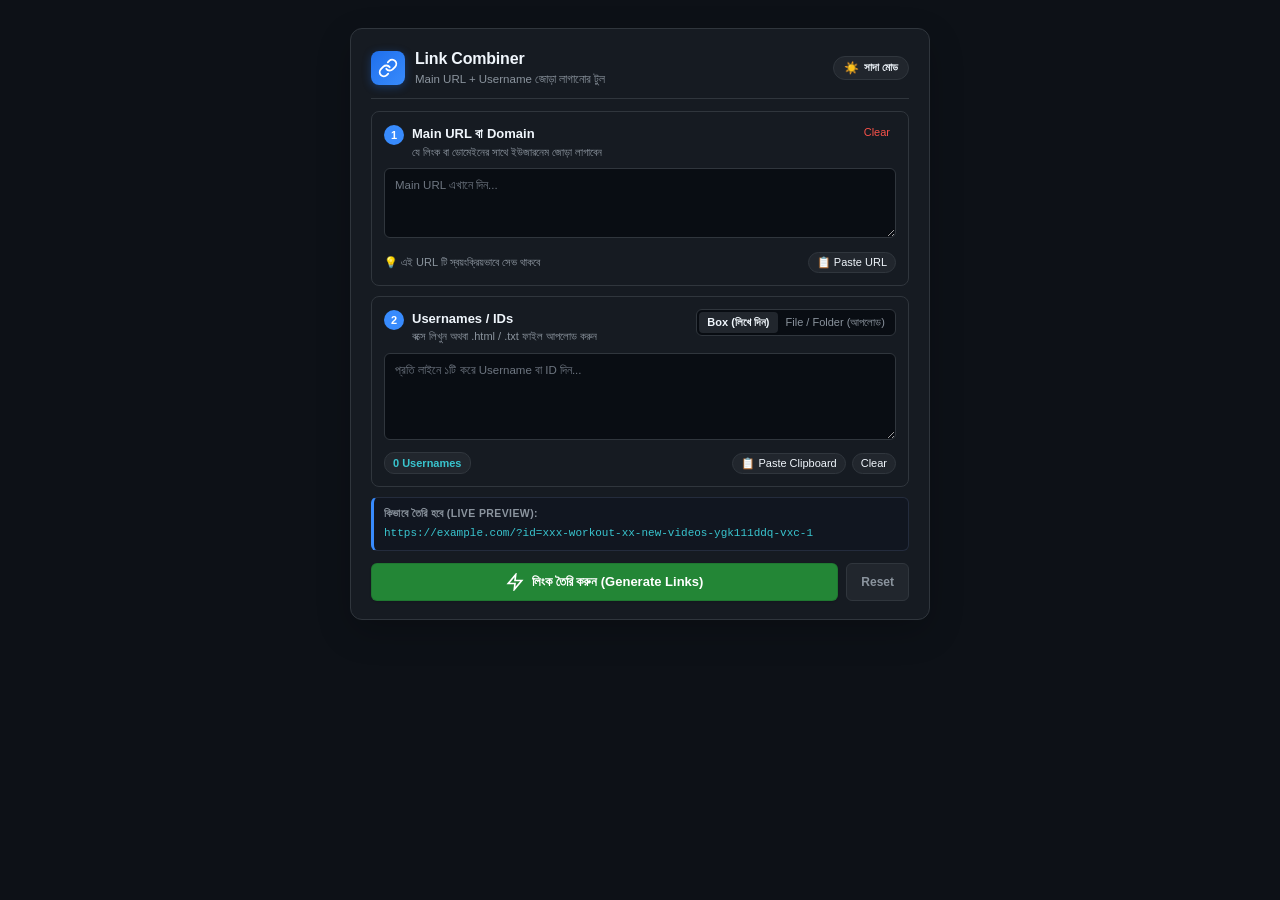
==== index.html @ b70d4f29 "Add files via upload" ====
<!DOCTYPE html>
<html lang="en" data-theme="dark">
<head>
  <meta charset="UTF-8">
  <meta name="viewport" content="width=device-width, initial-scale=1.0">
  <title>Link Combiner Pro</title>
  <link rel="stylesheet" href="popup.css">
</head>
<body>
  <div class="app-container">
    <!-- Header -->
    <header class="app-header">
      <div class="header-left">
        <div class="app-icon">
          <svg viewBox="0 0 24 24" width="20" height="20" fill="none" stroke="currentColor" stroke-width="2.2" stroke-linecap="round" stroke-linejoin="round">
            <path d="M10 13a5 5 0 0 0 7.54.54l3-3a5 5 0 0 0-7.07-7.07l-1.72 1.71"></path>
            <path d="M14 11a5 5 0 0 0-7.54-.54l-3 3a5 5 0 0 0 7.07 7.07l1.71-1.71"></path>
          </svg>
        </div>
        <div>
          <h1 class="app-title">Link Combiner</h1>
          <p class="app-subtitle">Main URL + Username জোড়া লাগানোর টুল</p>
        </div>
      </div>
      
      <!-- Header Actions: Theme Toggle & Full Screen Tab -->
      <div class="header-right">
        <!-- Theme Toggle (Dark / Light Mode) -->
        <button id="themeToggleBtn" class="theme-toggle-btn" title="ডার্ক / সাদা মোড পরিবর্তন করুন" aria-label="Toggle Theme">
          <span class="theme-icon">☀️</span>
          <span class="theme-label" id="themeLabel">সাদা মোড</span>
        </button>

        <!-- Open in Full Browser Tab -->
        <button id="openTabBtn" class="btn-icon" title="বড় স্ক্রিনে খুলুন (Full Tab)" aria-label="Open in full tab">
          <svg viewBox="0 0 24 24" width="16" height="16" fill="none" stroke="currentColor" stroke-width="2">
            <path d="M18 13v6a2 2 0 0 1-2 2H5a2 2 0 0 1-2-2V8a2 2 0 0 1 2-2h6"></path>
            <polyline points="15 3 21 3 21 9"></polyline>
            <line x1="10" y1="14" x2="21" y2="3"></line>
          </svg>
        </button>
      </div>
    </header>

    <!-- Main Content -->
    <main class="app-content">

      <!-- STEP 1: Main URL / Domain -->
      <section class="step-card">
        <div class="step-header">
          <div class="step-title-group">
            <span class="step-number">1</span>
            <div>
              <h2 class="step-title">Main URL বা Domain</h2>
              <p class="step-desc">যে লিংক বা ডোমেইনের সাথে ইউজারনেম জোড়া লাগাবেন</p>
            </div>
          </div>
          <button id="clearBaseBtn" class="btn-text-danger" title="মুছে ফেলুন">Clear</button>
        </div>

        <div class="field-container">
          <textarea 
            id="baseUrlInput" 
            class="text-field code-font" 
            rows="3" 
            placeholder="Main URL এখানে দিন..."
            spellcheck="false"
          ></textarea>
        </div>
        <div class="quick-preset-row">
          <span class="helper-text">💡 এই URL টি স্বয়ংক্রিয়ভাবে সেভ থাকবে</span>
          <button id="pasteBaseBtn" class="btn-chip">📋 Paste URL</button>
        </div>
      </section>

      <!-- STEP 2: Usernames / IDs (Box OR HTML / TXT Upload) -->
      <section class="step-card">
        <div class="step-header">
          <div class="step-title-group">
            <span class="step-number">2</span>
            <div>
              <h2 class="step-title">Usernames / IDs</h2>
              <p class="step-desc">বক্সে লিখুন অথবা .html / .txt ফাইল আপলোড করুন</p>
            </div>
          </div>
          <!-- Toggle: Box vs Upload -->
          <div class="input-toggle">
            <button id="tabTextBtn" class="toggle-btn active" type="button">Box (লিখে দিন)</button>
            <button id="tabFileBtn" class="toggle-btn" type="button">File / Folder (আপলোড)</button>
          </div>
        </div>

        <!-- Mode A: Text Box -->
        <div id="textModeContainer" class="mode-view active">
          <div class="field-container">
            <textarea 
              id="usernamesInput" 
              class="text-field code-font" 
              rows="4" 
              placeholder="প্রতি লাইনে ১টি করে Username বা ID দিন..."
              spellcheck="false"
            ></textarea>
          </div>
          <div class="step-footer-row">
            <span id="inputCountBadge" class="count-tag">0 Usernames</span>
            <div class="footer-actions">
              <button id="pasteUsernamesBtn" class="btn-chip">📋 Paste Clipboard</button>
              <button id="clearUsernamesBtn" class="btn-chip">Clear</button>
            </div>
          </div>
        </div>

        <!-- Mode B: File Upload (Supports .html, .txt, folder) -->
        <div id="fileModeContainer" class="mode-view">
          <div id="dropZone" class="upload-dropzone">
            <!-- Hidden Multi-file input -->
            <input type="file" id="fileInput" accept=".html,.htm,.txt,.csv,.log,.pdf" multiple class="hidden-file-input">
            <!-- Hidden Folder input -->
            <input type="file" id="folderInput" webkitdirectory directory class="hidden-file-input">

            <div class="dropzone-content">
              <div class="upload-icon">
                <svg viewBox="0 0 24 24" width="28" height="28" fill="none" stroke="currentColor" stroke-width="2">
                  <path d="M21 15v4a2 2 0 0 1-2 2H5a2 2 0 0 1-2-2v-4"></path>
                  <polyline points="17 8 12 3 7 8"></polyline>
                  <line x1="12" y1="3" x2="12" y2="15"></line>
                </svg>
              </div>
              <p class="upload-title">ফাইল নির্বাচন করতে ক্লিক করুন বা টেনে আনুন</p>
              <span class="upload-subtitle">সমর্থিত: <b>.html</b>, <b>.pdf</b> (ফাইলের নাম থেকে ইউজারনেম নিবে) এবং <b>.txt</b> ফাইল</span>
              
              <!-- Quick upload buttons -->
              <div class="dropzone-buttons" onclick="event.stopPropagation();">
                <button type="button" id="selectFilesBtn" class="btn-chip primary">📄 এক বা একাধিক .html / .pdf ফাইল নির্বাচন</button>
                <button type="button" id="selectFolderBtn" class="btn-chip">📁 সম্পূর্ণ ফোল্ডার নির্বাচন</button>
              </div>
            </div>
          </div>

          <!-- File Loaded Info Card -->
          <div id="fileLoadedCard" class="file-success-card" style="display: none;">
            <div class="file-meta">
              <div class="file-icon-box">📂</div>
              <div>
                <p id="loadedFileName" class="file-name-text">ফাইল আপলোড হয়েছে</p>
                <p id="loadedFileDetails" class="file-sub-text">0 items found</p>
              </div>
            </div>
            <button id="removeFileBtn" class="btn-text-danger">বাতিল করুন</button>
          </div>
        </div>
      </section>

      <!-- Preview Example Box -->
      <div class="example-preview-box">
        <span class="preview-badge">কিভাবে তৈরি হবে (Live Preview):</span>
        <code class="preview-code" id="livePreviewText">Main URL + Username = আপনার ফাইনাল লিংক</code>
      </div>

      <!-- Action Buttons -->
      <div class="main-actions-group">
        <button id="generateBtn" class="btn-primary">
          <svg viewBox="0 0 24 24" width="18" height="18" fill="none" stroke="currentColor" stroke-width="2.2">
            <polygon points="13 2 3 14 12 14 11 22 21 10 12 10 13 2"></polygon>
          </svg>
          লিংক তৈরি করুন (Generate Links)
        </button>
        <button id="resetAllBtn" class="btn-secondary" title="সব খালি করুন">Reset</button>
      </div>

      <!-- STEP 3: Results -->
      <section id="resultsSection" class="results-card" style="display: none;">
        <div class="results-header">
          <div class="results-heading">
            <h3 class="results-title">তৈরি হওয়া লিংকসমূহ</h3>
            <span id="resultsCountBadge" class="results-counter">0 Links</span>
          </div>
          <div class="view-switch">
            <button id="viewListBtn" class="view-btn active">List View</button>
            <button id="viewTextBtn" class="view-btn">Text View</button>
          </div>
        </div>

        <!-- Action Toolbar -->
        <div class="results-toolbar">
          <button id="copyAllBtn" class="action-btn copy-btn">
            <svg viewBox="0 0 24 24" width="15" height="15" fill="none" stroke="currentColor" stroke-width="2">
              <rect x="9" y="9" width="13" height="13" rx="2" ry="2"></rect>
              <path d="M5 15H4a2 2 0 0 1-2-2V4a2 2 0 0 1 2-2h9a2 2 0 0 1 2 2v1"></path>
            </svg>
            Copy All (সব কপি করুন)
          </button>
          <button id="downloadTxtBtn" class="action-btn">
            <svg viewBox="0 0 24 24" width="15" height="15" fill="none" stroke="currentColor" stroke-width="2">
              <path d="M21 15v4a2 2 0 0 1-2 2H5a2 2 0 0 1-2-2v-4"></path>
              <polyline points="7 10 12 15 17 10"></polyline>
              <line x1="12" y1="15" x2="12" y2="3"></line>
            </svg>
            Save File (.txt ফাইল সেভ)
          </button>
          <button id="openTabsBtn" class="action-btn">
            <svg viewBox="0 0 24 24" width="15" height="15" fill="none" stroke="currentColor" stroke-width="2">
              <path d="M18 13v6a2 2 0 0 1-2 2H5a2 2 0 0 1-2-2V8a2 2 0 0 1 2-2h6"></path>
              <polyline points="15 3 21 3 21 9"></polyline>
              <line x1="10" y1="14" x2="21" y2="3"></line>
            </svg>
            Open in Browser
          </button>
        </div>

        <!-- List View -->
        <div id="resultListView" class="links-list-container">
          <!-- Populated by JS -->
        </div>

        <!-- Raw Text View -->
        <div id="resultTextView" class="links-text-container" style="display: none;">
          <textarea id="resultRawText" class="text-field code-font results-box" rows="7" readonly></textarea>
        </div>
      </section>

    </main>

    <!-- Toast Notification Message -->
    <div id="toast" class="toast"></div>
  </div>

  <script src="popup.js"></script>
</body>
</html>
---- popup.css ----
/* ==========================================================================
   Link Combiner - Professional Theme System (Dark & Light Mode)
   High Contrast, Intuitive & Modern UI
   ========================================================================== */

/* DARK THEME (Default) */
html[data-theme="dark"] {
  --bg-app: #0d1117;
  --bg-card: #161b22;
  --bg-card-hover: #1c2128;
  --bg-input: #090d13;
  --bg-input-focus: #0d1117;
  --border-default: #30363d;
  --border-focus: #58a6ff;
  
  --text-primary: #f0f6fc;
  --text-secondary: #8b949e;
  --text-muted: #6e7681;
  
  --primary-btn: #238636;
  --primary-btn-hover: #2ea043;
  --accent-blue: #388bfd;
  --accent-cyan: #39c5cf;
  --danger-color: #f85149;
  
  --chip-bg: #21262d;
  --chip-hover: #30363d;
  --toggle-active: #21262d;
  
  --preview-bg: #111620;
  --preview-border: #242c3d;
  --success-bg: #0d1e17;
  --success-border: #238636;
  --toast-bg: #21262d;
  --toast-border: #484f58;
}

/* LIGHT THEME (সাদা মোড) */
html[data-theme="light"] {
  --bg-app: #f6f8fa;
  --bg-card: #ffffff;
  --bg-card-hover: #f3f4f6;
  --bg-input: #ffffff;
  --bg-input-focus: #ffffff;
  --border-default: #d0d7de;
  --border-focus: #0969da;
  
  --text-primary: #1f2328;
  --text-secondary: #57606a;
  --text-muted: #656d76;
  
  --primary-btn: #1f883d;
  --primary-btn-hover: #1a7f37;
  --accent-blue: #0969da;
  --accent-cyan: #0550ae;
  --danger-color: #cf222e;
  
  --chip-bg: #f3f4f6;
  --chip-hover: #e5e7eb;
  --toggle-active: #ffffff;
  
  --preview-bg: #f0f6fc;
  --preview-border: #d0d7de;
  --success-bg: #dafbe1;
  --success-border: #4ac26b;
  --toast-bg: #24292f;
  --toast-border: #57606a;
}

:root {
  --radius-sm: 6px;
  --radius-md: 8px;
  --radius-lg: 12px;
  --font-sans: -apple-system, BlinkMacSystemFont, "Segoe UI", Helvetica, Arial, sans-serif;
  --font-mono: ui-monospace, SFMono-Regular, "SF Mono", Menlo, Consolas, "Liberation Mono", monospace;
}

* {
  box-sizing: border-box;
  margin: 0;
  padding: 0;
  transition: background-color 0.2s ease, border-color 0.2s ease, color 0.2s ease;
}

html {
  min-height: 100%;
  background-color: var(--bg-app);
}

body {
  font-family: var(--font-sans);
  background-color: var(--bg-app);
  color: var(--text-primary);
  font-size: 13px;
  line-height: 1.5;
  margin: 0;
  padding: 0;
  width: 100%;
  min-height: 100vh;
  display: flex;
  justify-content: center;
  align-items: flex-start;
  user-select: none;
  overflow-y: auto;
  overflow-x: hidden;
}

/* Centered App Container in Browser View */
.app-container {
  width: 100%;
  max-width: 580px;
  margin: 28px auto;
  padding: 18px 20px;
  background-color: var(--bg-card);
  border: 1px solid var(--border-default);
  border-radius: var(--radius-lg);
  box-shadow: 0 12px 35px rgba(0, 0, 0, 0.2);
  display: flex;
  flex-direction: column;
  gap: 12px;
}

/* Extension Popup View (when opened from extension icon) */
@media (max-width: 540px) {
  body {
    min-height: 520px;
    max-height: 600px;
    width: 480px;
    padding: 0;
  }
  .app-container {
    width: 480px;
    margin: 0;
    border: none;
    border-radius: 0;
    box-shadow: none;
    padding: 14px 16px;
  }
}

/* Scrollbar */
::-webkit-scrollbar {
  width: 6px;
  height: 6px;
}
::-webkit-scrollbar-track {
  background: transparent;
}
::-webkit-scrollbar-thumb {
  background: var(--border-default);
  border-radius: 4px;
}
::-webkit-scrollbar-thumb:hover {
  background: var(--text-muted);
}

/* Header */
.app-header {
  display: flex;
  align-items: center;
  justify-content: space-between;
  padding-bottom: 10px;
  border-bottom: 1px solid var(--border-default);
}

.header-left {
  display: flex;
  align-items: center;
  gap: 10px;
}

.header-right {
  display: flex;
  align-items: center;
  gap: 6px;
}

.app-icon {
  width: 34px;
  height: 34px;
  border-radius: var(--radius-md);
  background: linear-gradient(135deg, #1f6feb 0%, #388bfd 100%);
  display: flex;
  align-items: center;
  justify-content: center;
  color: #fff;
  box-shadow: 0 2px 8px rgba(31, 111, 235, 0.35);
}

.app-title {
  font-size: 16px;
  font-weight: 700;
  color: var(--text-primary);
  letter-spacing: -0.2px;
}

.app-subtitle {
  font-size: 11.5px;
  color: var(--text-secondary);
}

/* Theme Toggle Button */
.theme-toggle-btn {
  background: var(--chip-bg);
  border: 1px solid var(--border-default);
  color: var(--text-primary);
  font-size: 11px;
  font-weight: 600;
  padding: 4px 10px;
  border-radius: 20px;
  display: flex;
  align-items: center;
  gap: 5px;
  cursor: pointer;
  transition: all 0.15s;
}

.theme-toggle-btn:hover {
  background: var(--chip-hover);
  border-color: var(--border-focus);
}

.theme-icon {
  font-size: 12px;
}

.btn-icon {
  background: var(--chip-bg);
  border: 1px solid var(--border-default);
  color: var(--text-secondary);
  width: 30px;
  height: 30px;
  border-radius: var(--radius-sm);
  display: flex;
  align-items: center;
  justify-content: center;
  cursor: pointer;
  transition: all 0.15s;
}

.btn-icon:hover {
  background: var(--chip-hover);
  color: var(--text-primary);
}

/* Content Container */
.app-content {
  display: flex;
  flex-direction: column;
  gap: 10px;
}

/* Step Cards */
.step-card {
  background: var(--bg-card);
  border: 1px solid var(--border-default);
  border-radius: var(--radius-md);
  padding: 12px;
  display: flex;
  flex-direction: column;
  gap: 8px;
}

.step-card:focus-within {
  border-color: var(--accent-blue);
}

.step-header {
  display: flex;
  align-items: flex-start;
  justify-content: space-between;
}

.step-title-group {
  display: flex;
  align-items: flex-start;
  gap: 8px;
}

.step-number {
  background: var(--accent-blue);
  color: #ffffff;
  font-size: 11px;
  font-weight: 700;
  width: 20px;
  height: 20px;
  border-radius: 50%;
  display: flex;
  align-items: center;
  justify-content: center;
  flex-shrink: 0;
  margin-top: 1px;
}

.step-title {
  font-size: 13px;
  font-weight: 600;
  color: var(--text-primary);
}

.step-desc {
  font-size: 11px;
  color: var(--text-secondary);
}

.btn-text-danger {
  background: none;
  border: none;
  color: var(--danger-color);
  font-size: 11px;
  font-weight: 500;
  cursor: pointer;
  padding: 2px 6px;
  border-radius: 4px;
}

.btn-text-danger:hover {
  background: rgba(207, 34, 46, 0.12);
}

/* Fields */
.field-container {
  position: relative;
  width: 100%;
}

.text-field {
  width: 100%;
  background: var(--bg-input);
  border: 1px solid var(--border-default);
  border-radius: var(--radius-sm);
  color: var(--text-primary);
  font-size: 12px;
  padding: 8px 10px;
  resize: vertical;
  outline: none;
  line-height: 1.45;
  user-select: text;
}

.text-field:focus {
  background: var(--bg-input-focus);
  border-color: var(--border-focus);
  box-shadow: 0 0 0 2px rgba(9, 105, 218, 0.2);
}

.text-field::placeholder {
  color: var(--text-muted);
  font-family: var(--font-sans);
  font-size: 11.5px;
}

.code-font {
  font-family: var(--font-mono);
}

/* Quick helpers under fields */
.quick-preset-row {
  display: flex;
  justify-content: space-between;
  align-items: center;
}

.helper-text {
  font-size: 11px;
  color: var(--text-secondary);
}

.btn-chip {
  background: var(--chip-bg);
  border: 1px solid var(--border-default);
  color: var(--text-primary);
  font-size: 11px;
  padding: 3px 8px;
  border-radius: 12px;
  cursor: pointer;
}

.btn-chip:hover {
  background: var(--chip-hover);
}

.btn-chip.primary {
  background: rgba(9, 105, 218, 0.12);
  border-color: var(--accent-blue);
  color: var(--accent-blue);
  font-weight: 600;
}

.btn-chip.primary:hover {
  background: rgba(9, 105, 218, 0.22);
}

/* Step 2 Toggle */
.input-toggle {
  display: flex;
  background: var(--bg-input);
  padding: 2px;
  border-radius: var(--radius-sm);
  border: 1px solid var(--border-default);
}

.toggle-btn {
  background: transparent;
  border: none;
  color: var(--text-secondary);
  font-size: 11px;
  font-weight: 500;
  padding: 4px 8px;
  border-radius: 4px;
  cursor: pointer;
}

.toggle-btn.active {
  background: var(--toggle-active);
  color: var(--text-primary);
  font-weight: 600;
  box-shadow: 0 1px 3px rgba(0, 0, 0, 0.1);
}

.mode-view {
  display: none;
}

.mode-view.active {
  display: block;
}

.step-footer-row {
  display: flex;
  justify-content: space-between;
  align-items: center;
  margin-top: 6px;
}

.count-tag {
  background: var(--chip-bg);
  border: 1px solid var(--border-default);
  color: var(--accent-cyan);
  font-size: 11px;
  font-weight: 600;
  padding: 2px 8px;
  border-radius: 10px;
}

.footer-actions {
  display: flex;
  gap: 6px;
}

/* Dropzone */
.upload-dropzone {
  border: 2px dashed var(--border-default);
  border-radius: var(--radius-sm);
  padding: 16px 12px;
  text-align: center;
  cursor: pointer;
  background: var(--bg-input);
  position: relative;
}

.upload-dropzone:hover, .upload-dropzone.dragover {
  border-color: var(--accent-blue);
  background: rgba(9, 105, 218, 0.05);
}

.hidden-file-input {
  display: none;
}

.dropzone-content {
  display: flex;
  flex-direction: column;
  align-items: center;
  gap: 5px;
}

.upload-icon {
  color: var(--accent-blue);
  margin-bottom: 2px;
}

.upload-title {
  font-size: 12.5px;
  font-weight: 600;
  color: var(--text-primary);
}

.upload-subtitle {
  font-size: 11px;
  color: var(--text-secondary);
}

.dropzone-buttons {
  display: flex;
  gap: 6px;
  margin-top: 6px;
  flex-wrap: wrap;
  justify-content: center;
}

/* File Success Card */
.file-success-card {
  display: flex;
  align-items: center;
  justify-content: space-between;
  background: var(--success-bg);
  border: 1px solid var(--success-border);
  border-radius: var(--radius-sm);
  padding: 8px 12px;
  margin-top: 6px;
}

.file-meta {
  display: flex;
  align-items: center;
  gap: 8px;
}

.file-icon-box {
  font-size: 18px;
}

.file-name-text {
  font-size: 12px;
  font-weight: 600;
  color: var(--text-primary);
  max-width: 240px;
  overflow: hidden;
  text-overflow: ellipsis;
  white-space: nowrap;
}

.file-sub-text {
  font-size: 11px;
  color: #1a7f37;
  font-weight: 500;
}

/* Example Live Preview Box */
.example-preview-box {
  background: var(--preview-bg);
  border: 1px solid var(--preview-border);
  border-left: 3px solid var(--accent-blue);
  border-radius: var(--radius-sm);
  padding: 8px 10px;
  display: flex;
  flex-direction: column;
  gap: 3px;
}

.preview-badge {
  font-size: 10.5px;
  font-weight: 600;
  color: var(--text-secondary);
  text-transform: uppercase;
  letter-spacing: 0.4px;
}

.preview-code {
  font-family: var(--font-mono);
  font-size: 11px;
  color: var(--accent-cyan);
  word-break: break-all;
  user-select: text;
}

/* Main Actions */
.main-actions-group {
  display: flex;
  gap: 8px;
  margin-top: 2px;
}

.btn-primary {
  flex: 1;
  background-color: var(--primary-btn);
  color: #ffffff;
  border: 1px solid rgba(0, 0, 0, 0.1);
  border-radius: var(--radius-sm);
  padding: 9px 16px;
  font-size: 13px;
  font-weight: 600;
  display: flex;
  align-items: center;
  justify-content: center;
  gap: 8px;
  cursor: pointer;
  box-shadow: 0 1px 2px rgba(0, 0, 0, 0.15);
}

.btn-primary:hover {
  background-color: var(--primary-btn-hover);
}

.btn-primary:active {
  transform: translateY(1px);
}

.btn-secondary {
  background: var(--chip-bg);
  border: 1px solid var(--border-default);
  color: var(--text-secondary);
  border-radius: var(--radius-sm);
  padding: 9px 14px;
  font-size: 12px;
  font-weight: 600;
  cursor: pointer;
}

.btn-secondary:hover {
  background: var(--chip-hover);
  color: var(--text-primary);
}

/* Results Card */
.results-card {
  background: var(--bg-card);
  border: 1px solid var(--border-default);
  border-radius: var(--radius-md);
  padding: 12px;
  display: flex;
  flex-direction: column;
  gap: 10px;
  animation: fadeIn 0.25s ease;
}

@keyframes fadeIn {
  from { opacity: 0; transform: translateY(4px); }
  to { opacity: 1; transform: translateY(0); }
}

.results-header {
  display: flex;
  align-items: center;
  justify-content: space-between;
}

.results-heading {
  display: flex;
  align-items: center;
  gap: 8px;
}

.results-title {
  font-size: 13px;
  font-weight: 600;
  color: var(--text-primary);
}

.results-counter {
  background: rgba(9, 105, 218, 0.12);
  border: 1px solid rgba(9, 105, 218, 0.3);
  color: var(--accent-blue);
  font-size: 11px;
  font-weight: 700;
  padding: 2px 7px;
  border-radius: 10px;
}

.view-switch {
  display: flex;
  background: var(--bg-input);
  padding: 2px;
  border-radius: var(--radius-sm);
  border: 1px solid var(--border-default);
}

.view-btn {
  background: none;
  border: none;
  color: var(--text-secondary);
  font-size: 11px;
  padding: 2px 8px;
  border-radius: 4px;
  cursor: pointer;
}

.view-btn.active {
  background: var(--toggle-active);
  color: var(--text-primary);
  font-weight: 600;
}

/* Toolbar */
.results-toolbar {
  display: flex;
  gap: 6px;
}

.action-btn {
  flex: 1;
  background: var(--chip-bg);
  border: 1px solid var(--border-default);
  color: var(--text-primary);
  padding: 6px 8px;
  border-radius: var(--radius-sm);
  font-size: 11.5px;
  font-weight: 500;
  display: flex;
  align-items: center;
  justify-content: center;
  gap: 6px;
  cursor: pointer;
}

.action-btn:hover {
  background: var(--chip-hover);
}

.action-btn.copy-btn {
  background: rgba(9, 105, 218, 0.12);
  border-color: rgba(9, 105, 218, 0.35);
  color: var(--accent-blue);
  font-weight: 600;
}

.action-btn.copy-btn:hover {
  background: rgba(9, 105, 218, 0.22);
}

/* Result List */
.links-list-container {
  display: flex;
  flex-direction: column;
  gap: 6px;
  max-height: 200px;
  overflow-y: auto;
  padding-right: 2px;
}

.link-row-card {
  display: flex;
  align-items: center;
  justify-content: space-between;
  gap: 8px;
  background: var(--bg-input);
  border: 1px solid var(--border-default);
  border-radius: var(--radius-sm);
  padding: 7px 10px;
}

.link-row-card:hover {
  background: var(--bg-card-hover);
}

.link-text-content {
  flex: 1;
  min-width: 0;
  font-family: var(--font-mono);
  font-size: 11px;
  word-break: break-all;
  user-select: text;
}

.prefix-part {
  color: var(--text-secondary);
}

.id-part {
  color: var(--accent-cyan);
  font-weight: 600;
}

.link-btn-actions {
  display: flex;
  align-items: center;
  gap: 4px;
}

.small-icon-btn {
  background: var(--chip-bg);
  border: 1px solid var(--border-default);
  color: var(--text-secondary);
  width: 26px;
  height: 26px;
  border-radius: 4px;
  display: flex;
  align-items: center;
  justify-content: center;
  cursor: pointer;
}

.small-icon-btn:hover {
  color: var(--text-primary);
  background: var(--chip-hover);
}

.results-box {
  min-height: 130px;
  font-size: 11px;
}

/* Toast */
.toast {
  position: fixed;
  bottom: 16px;
  left: 50%;
  transform: translateX(-50%) translateY(40px);
  background: var(--toast-bg);
  color: #ffffff;
  border: 1px solid var(--toast-border);
  box-shadow: 0 8px 24px rgba(0, 0, 0, 0.4);
  padding: 7px 16px;
  border-radius: 20px;
  font-size: 11.5px;
  font-weight: 500;
  pointer-events: none;
  opacity: 0;
  transition: all 0.2s cubic-bezier(0.16, 1, 0.3, 1);
  z-index: 1000;
  white-space: nowrap;
}

.toast.show {
  transform: translateX(-50%) translateY(0);
  opacity: 1;
}
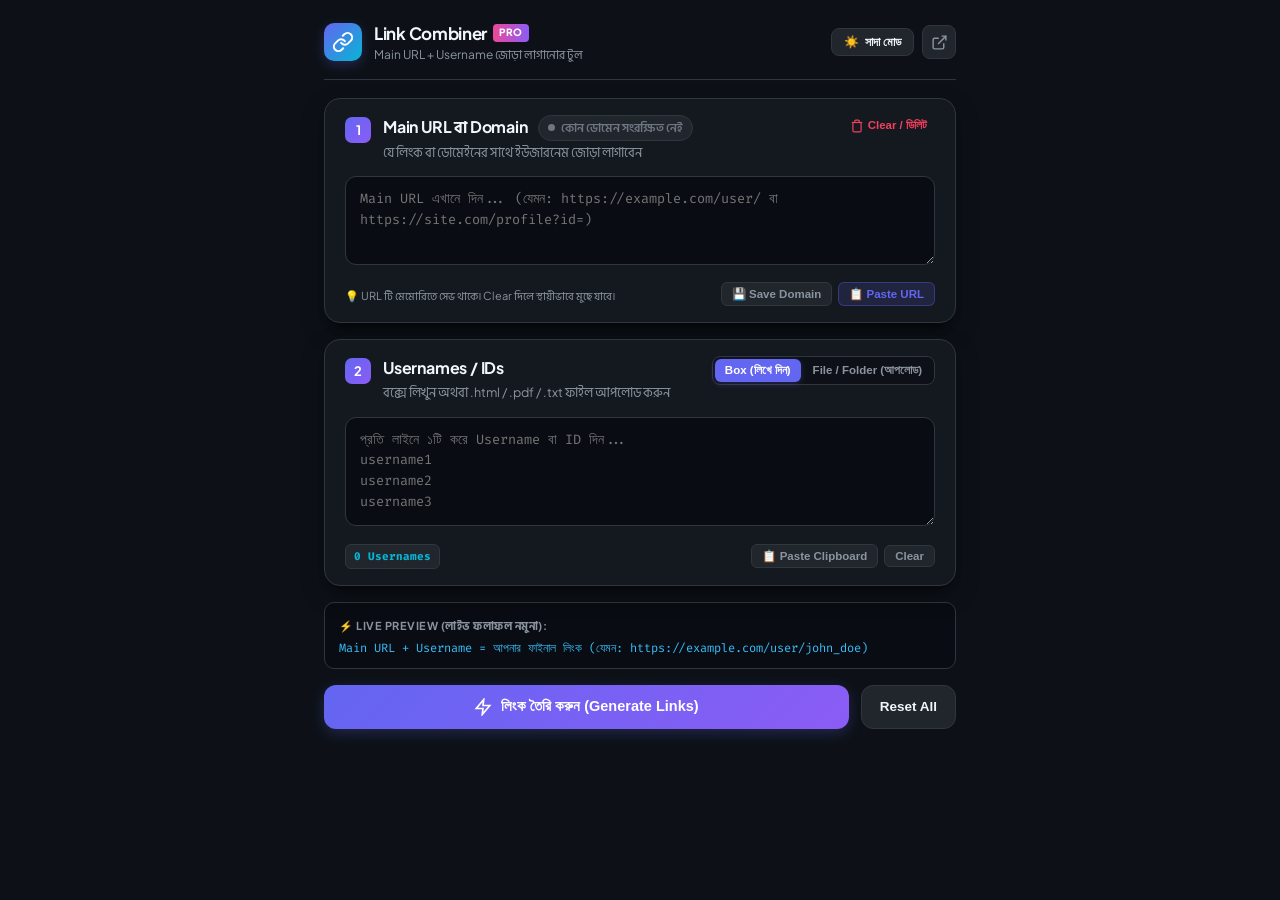
==== commit 05565c4c: "Add files via upload" ====
--- a/index.html
+++ b/index.html
@@ -1,10 +1,13 @@
 <!DOCTYPE html>
-<html lang="en" data-theme="dark">
+<html lang="bn" data-theme="dark">
 <head>
   <meta charset="UTF-8">
   <meta name="viewport" content="width=device-width, initial-scale=1.0">
   <title>Link Combiner Pro</title>
   <link rel="stylesheet" href="popup.css">
+  <link rel="preconnect" href="https://fonts.googleapis.com">
+  <link rel="preconnect" href="https://fonts.gstatic.com" crossorigin>
+  <link href="https://fonts.googleapis.com/css2?family=Fira+Code:wght@400;500;600&family=Hind+Siliguri:wght@400;500;600;700&family=Plus+Jakarta+Sans:wght@400;500;600;700&display=swap" rel="stylesheet">
 </head>
 <body>
   <div class="app-container">
@@ -12,13 +15,13 @@
     <header class="app-header">
       <div class="header-left">
         <div class="app-icon">
-          <svg viewBox="0 0 24 24" width="20" height="20" fill="none" stroke="currentColor" stroke-width="2.2" stroke-linecap="round" stroke-linejoin="round">
+          <svg viewBox="0 0 24 24" width="22" height="22" fill="none" stroke="currentColor" stroke-width="2.2" stroke-linecap="round" stroke-linejoin="round">
             <path d="M10 13a5 5 0 0 0 7.54.54l3-3a5 5 0 0 0-7.07-7.07l-1.72 1.71"></path>
             <path d="M14 11a5 5 0 0 0-7.54-.54l-3 3a5 5 0 0 0 7.07 7.07l1.71-1.71"></path>
           </svg>
         </div>
         <div>
-          <h1 class="app-title">Link Combiner</h1>
+          <h1 class="app-title">Link Combiner <span class="badge-pro">PRO</span></h1>
           <p class="app-subtitle">Main URL + Username জোড়া লাগানোর টুল</p>
         </div>
       </div>
@@ -33,7 +36,7 @@
 
         <!-- Open in Full Browser Tab -->
         <button id="openTabBtn" class="btn-icon" title="বড় স্ক্রিনে খুলুন (Full Tab)" aria-label="Open in full tab">
-          <svg viewBox="0 0 24 24" width="16" height="16" fill="none" stroke="currentColor" stroke-width="2">
+          <svg viewBox="0 0 24 24" width="17" height="17" fill="none" stroke="currentColor" stroke-width="2">
             <path d="M18 13v6a2 2 0 0 1-2 2H5a2 2 0 0 1-2-2V8a2 2 0 0 1 2-2h6"></path>
             <polyline points="15 3 21 3 21 9"></polyline>
             <line x1="10" y1="14" x2="21" y2="3"></line>
@@ -51,11 +54,22 @@
           <div class="step-title-group">
             <span class="step-number">1</span>
             <div>
-              <h2 class="step-title">Main URL বা Domain</h2>
+              <div class="title-with-badge">
+                <h2 class="step-title">Main URL বা Domain</h2>
+                <span id="domainSavedBadge" class="save-status-badge saved" title="এই ডোমেনটি মেমোরিতে সেভ আছে">
+                  <span class="status-dot"></span> <span id="saveStatusText">স্বয়ংক্রিয়ভাবে সেভ থাকবে</span>
+                </span>
+              </div>
               <p class="step-desc">যে লিংক বা ডোমেইনের সাথে ইউজারনেম জোড়া লাগাবেন</p>
             </div>
           </div>
-          <button id="clearBaseBtn" class="btn-text-danger" title="মুছে ফেলুন">Clear</button>
+          <button id="clearBaseBtn" class="btn-text-danger" title="ডোমেন মুছে ফেলুন (Clear & Remove from memory)">
+            <svg viewBox="0 0 24 24" width="14" height="14" fill="none" stroke="currentColor" stroke-width="2">
+              <polyline points="3 6 5 6 21 6"></polyline>
+              <path d="M19 6v14a2 2 0 0 1-2 2H7a2 2 0 0 1-2-2V6m3 0V4a2 2 0 0 1 2-2h4a2 2 0 0 1 2 2v2"></path>
+            </svg>
+            Clear / ডিলিট
+          </button>
         </div>
 
         <div class="field-container">
@@ -63,13 +77,28 @@
             id="baseUrlInput" 
             class="text-field code-font" 
             rows="3" 
-            placeholder="Main URL এখানে দিন..."
+            placeholder="Main URL এখানে দিন... (যেমন: https://example.com/user/ বা https://site.com/profile?id=)"
             spellcheck="false"
           ></textarea>
         </div>
+
+        <!-- Saved Domain Presets & Quick Actions -->
         <div class="quick-preset-row">
-          <span class="helper-text">💡 এই URL টি স্বয়ংক্রিয়ভাবে সেভ থাকবে</span>
-          <button id="pasteBaseBtn" class="btn-chip">📋 Paste URL</button>
+          <div class="helper-info-group">
+            <span class="helper-text">💡 URL টি মেমোরিতে সেভ থাকে। Clear দিলে স্থায়ীভাবে মুছে যাবে।</span>
+          </div>
+          <div class="preset-action-btns">
+            <button id="saveBaseManualBtn" class="btn-chip" title="বর্তমান URL সেভ করে রাখুন">💾 Save Domain</button>
+            <button id="pasteBaseBtn" class="btn-chip primary-chip">📋 Paste URL</button>
+          </div>
+        </div>
+
+        <!-- Saved Domain History Tags (Optional Quick Select / Delete) -->
+        <div id="savedDomainsContainer" class="saved-domains-list" style="display: none;">
+          <span class="saved-list-label">সংরক্ষিত ডোমেন তালিকা:</span>
+          <div id="savedDomainsChips" class="domain-chips-wrapper">
+            <!-- Populated dynamically by JS -->
+          </div>
         </div>
       </section>
 
@@ -80,7 +109,7 @@
             <span class="step-number">2</span>
             <div>
               <h2 class="step-title">Usernames / IDs</h2>
-              <p class="step-desc">বক্সে লিখুন অথবা .html / .txt ফাইল আপলোড করুন</p>
+              <p class="step-desc">বক্সে লিখুন অথবা .html / .pdf / .txt ফাইল আপলোড করুন</p>
             </div>
           </div>
           <!-- Toggle: Box vs Upload -->
@@ -97,7 +126,10 @@
               id="usernamesInput" 
               class="text-field code-font" 
               rows="4" 
-              placeholder="প্রতি লাইনে ১টি করে Username বা ID দিন..."
+              placeholder="প্রতি লাইনে ১টি করে Username বা ID দিন...
+username1
+username2
+username3"
               spellcheck="false"
             ></textarea>
           </div>
@@ -105,12 +137,12 @@
             <span id="inputCountBadge" class="count-tag">0 Usernames</span>
             <div class="footer-actions">
               <button id="pasteUsernamesBtn" class="btn-chip">📋 Paste Clipboard</button>
-              <button id="clearUsernamesBtn" class="btn-chip">Clear</button>
-            </div>
-          </div>
-        </div>
-
-        <!-- Mode B: File Upload (Supports .html, .txt, folder) -->
+              <button id="clearUsernamesBtn" class="btn-chip danger-chip">Clear</button>
+            </div>
+          </div>
+        </div>
+
+        <!-- Mode B: File Upload (Supports .html, .pdf, .txt, folder) -->
         <div id="fileModeContainer" class="mode-view">
           <div id="dropZone" class="upload-dropzone">
             <!-- Hidden Multi-file input -->
@@ -120,13 +152,13 @@
 
             <div class="dropzone-content">
               <div class="upload-icon">
-                <svg viewBox="0 0 24 24" width="28" height="28" fill="none" stroke="currentColor" stroke-width="2">
+                <svg viewBox="0 0 24 24" width="30" height="30" fill="none" stroke="currentColor" stroke-width="2">
                   <path d="M21 15v4a2 2 0 0 1-2 2H5a2 2 0 0 1-2-2v-4"></path>
                   <polyline points="17 8 12 3 7 8"></polyline>
                   <line x1="12" y1="3" x2="12" y2="15"></line>
                 </svg>
               </div>
-              <p class="upload-title">ফাইল নির্বাচন করতে ক্লিক করুন বা টেনে আনুন</p>
+              <p class="upload-title">ফাইল নির্বাচন করতে ক্লিক করুন বা ড্রপ করুন</p>
               <span class="upload-subtitle">সমর্থিত: <b>.html</b>, <b>.pdf</b> (ফাইলের নাম থেকে ইউজারনেম নিবে) এবং <b>.txt</b> ফাইল</span>
               
               <!-- Quick upload buttons -->
@@ -146,14 +178,16 @@
                 <p id="loadedFileDetails" class="file-sub-text">0 items found</p>
               </div>
             </div>
-            <button id="removeFileBtn" class="btn-text-danger">বাতিল করুন</button>
+            <button id="removeFileBtn" class="btn-text-danger" title="আপলোড করা ফাইল বাতিল করুন">বাতিল করুন</button>
           </div>
         </div>
       </section>
 
       <!-- Preview Example Box -->
       <div class="example-preview-box">
-        <span class="preview-badge">কিভাবে তৈরি হবে (Live Preview):</span>
+        <div class="preview-header">
+          <span class="preview-badge">⚡ Live Preview (লাইভ ফলাফল নমুনা):</span>
+        </div>
         <code class="preview-code" id="livePreviewText">Main URL + Username = আপনার ফাইনাল লিংক</code>
       </div>
 
@@ -165,7 +199,7 @@
           </svg>
           লিংক তৈরি করুন (Generate Links)
         </button>
-        <button id="resetAllBtn" class="btn-secondary" title="সব খালি করুন">Reset</button>
+        <button id="resetAllBtn" class="btn-secondary" title="সব খালি করুন">Reset All</button>
       </div>
 
       <!-- STEP 3: Results -->
@@ -215,7 +249,7 @@
 
         <!-- Raw Text View -->
         <div id="resultTextView" class="links-text-container" style="display: none;">
-          <textarea id="resultRawText" class="text-field code-font results-box" rows="7" readonly></textarea>
+          <textarea id="resultRawText" class="text-field code-font results-box" rows="8" readonly></textarea>
         </div>
       </section>
 
--- a/popup.css
+++ b/popup.css
@@ -1,364 +1,366 @@
-/* ==========================================================================
-   Link Combiner - Professional Theme System (Dark & Light Mode)
-   High Contrast, Intuitive & Modern UI
-   ========================================================================== */
-
-/* DARK THEME (Default) */
-html[data-theme="dark"] {
-  --bg-app: #0d1117;
-  --bg-card: #161b22;
-  --bg-card-hover: #1c2128;
-  --bg-input: #090d13;
-  --bg-input-focus: #0d1117;
-  --border-default: #30363d;
-  --border-focus: #58a6ff;
-  
+/* ========================================================
+   LINK COMBINER PRO - DESIGN SYSTEM & THEMES
+   ======================================================== */
+
+:root {
+  /* DARK THEME (DEFAULT) */
+  --bg-primary: #0d1117;
+  --bg-secondary: #161b22;
+  --bg-tertiary: #21262d;
+  --bg-card: rgba(22, 27, 34, 0.85);
+  --border-color: #30363d;
+  --border-subtle: #21262d;
+  --border-glow: rgba(99, 102, 241, 0.3);
+
   --text-primary: #f0f6fc;
   --text-secondary: #8b949e;
   --text-muted: #6e7681;
-  
-  --primary-btn: #238636;
-  --primary-btn-hover: #2ea043;
-  --accent-blue: #388bfd;
-  --accent-cyan: #39c5cf;
-  --danger-color: #f85149;
-  
-  --chip-bg: #21262d;
-  --chip-hover: #30363d;
-  --toggle-active: #21262d;
-  
-  --preview-bg: #111620;
-  --preview-border: #242c3d;
-  --success-bg: #0d1e17;
-  --success-border: #238636;
-  --toast-bg: #21262d;
-  --toast-border: #484f58;
-}
-
-/* LIGHT THEME (সাদা মোড) */
-html[data-theme="light"] {
-  --bg-app: #f6f8fa;
+
+  --accent-primary: #6366f1;
+  --accent-primary-hover: #4f46e5;
+  --accent-glow: rgba(99, 102, 241, 0.25);
+  --accent-cyan: #06b6d4;
+  --accent-green: #10b981;
+  --accent-green-bg: rgba(16, 185, 129, 0.15);
+  --accent-danger: #f43f5e;
+  --accent-danger-bg: rgba(244, 63, 94, 0.12);
+  --accent-warning: #f59e0b;
+
+  --card-shadow: 0 10px 25px -5px rgba(0, 0, 0, 0.5), 0 8px 10px -6px rgba(0, 0, 0, 0.5);
+  --code-bg: #090d13;
+  --code-color: #38bdf8;
+  --font-sans: 'Plus Jakarta Sans', 'Hind Siliguri', -apple-system, BlinkMacSystemFont, 'Segoe UI', Roboto, sans-serif;
+  --font-mono: 'Fira Code', ui-monospace, SFMono-Regular, Menlo, Monaco, Consolas, monospace;
+}
+
+[data-theme="light"] {
+  --bg-primary: #f8fafc;
+  --bg-secondary: #ffffff;
+  --bg-tertiary: #f1f5f9;
   --bg-card: #ffffff;
-  --bg-card-hover: #f3f4f6;
-  --bg-input: #ffffff;
-  --bg-input-focus: #ffffff;
-  --border-default: #d0d7de;
-  --border-focus: #0969da;
-  
-  --text-primary: #1f2328;
-  --text-secondary: #57606a;
-  --text-muted: #656d76;
-  
-  --primary-btn: #1f883d;
-  --primary-btn-hover: #1a7f37;
-  --accent-blue: #0969da;
-  --accent-cyan: #0550ae;
-  --danger-color: #cf222e;
-  
-  --chip-bg: #f3f4f6;
-  --chip-hover: #e5e7eb;
-  --toggle-active: #ffffff;
-  
-  --preview-bg: #f0f6fc;
-  --preview-border: #d0d7de;
-  --success-bg: #dafbe1;
-  --success-border: #4ac26b;
-  --toast-bg: #24292f;
-  --toast-border: #57606a;
-}
-
-:root {
-  --radius-sm: 6px;
-  --radius-md: 8px;
-  --radius-lg: 12px;
-  --font-sans: -apple-system, BlinkMacSystemFont, "Segoe UI", Helvetica, Arial, sans-serif;
-  --font-mono: ui-monospace, SFMono-Regular, "SF Mono", Menlo, Consolas, "Liberation Mono", monospace;
-}
-
-* {
+  --border-color: #e2e8f0;
+  --border-subtle: #cbd5e1;
+  --border-glow: rgba(99, 102, 241, 0.2);
+
+  --text-primary: #0f172a;
+  --text-secondary: #475569;
+  --text-muted: #64748b;
+
+  --accent-primary: #4f46e5;
+  --accent-primary-hover: #4338ca;
+  --accent-glow: rgba(79, 70, 229, 0.2);
+  --accent-cyan: #0891b2;
+  --accent-green: #059669;
+  --accent-green-bg: #ecfdf5;
+  --accent-danger: #e11d48;
+  --accent-danger-bg: #fff1f2;
+  --accent-warning: #d97706;
+
+  --card-shadow: 0 10px 25px -5px rgba(15, 23, 42, 0.08), 0 8px 10px -6px rgba(15, 23, 42, 0.05);
+  --code-bg: #f1f5f9;
+  --code-color: #0284c7;
+}
+
+/* Base Reset */
+*, *::before, *::after {
   box-sizing: border-box;
   margin: 0;
   padding: 0;
-  transition: background-color 0.2s ease, border-color 0.2s ease, color 0.2s ease;
-}
-
-html {
-  min-height: 100%;
-  background-color: var(--bg-app);
 }
 
 body {
   font-family: var(--font-sans);
-  background-color: var(--bg-app);
+  background-color: var(--bg-primary);
   color: var(--text-primary);
-  font-size: 13px;
-  line-height: 1.5;
-  margin: 0;
-  padding: 0;
-  width: 100%;
+  width: 680px;
+  min-width: 650px;
+  max-width: 960px;
+  margin: 0 auto;
+  line-height: 1.55;
+  font-size: 14.5px;
+  transition: background-color 0.25s ease, color 0.25s ease;
+  overflow-x: hidden;
+}
+
+/* Custom Scrollbars */
+::-webkit-scrollbar {
+  width: 7px;
+  height: 7px;
+}
+::-webkit-scrollbar-track {
+  background: var(--bg-primary);
+}
+::-webkit-scrollbar-thumb {
+  background: var(--border-color);
+  border-radius: 4px;
+}
+::-webkit-scrollbar-thumb:hover {
+  background: var(--accent-primary);
+}
+
+/* App Container */
+.app-container {
+  padding: 20px 24px 28px 24px;
+  display: flex;
+  flex-direction: column;
+  gap: 18px;
   min-height: 100vh;
-  display: flex;
+}
+
+/* HEADER */
+.app-header {
+  display: flex;
+  justify-content: space-between;
+  align-items: center;
+  padding-bottom: 14px;
+  border-bottom: 1px solid var(--border-color);
+}
+
+.header-left {
+  display: flex;
+  align-items: center;
+  gap: 12px;
+}
+
+.app-icon {
+  width: 38px;
+  height: 38px;
+  border-radius: 10px;
+  background: linear-gradient(135deg, var(--accent-primary) 0%, var(--accent-cyan) 100%);
+  display: flex;
+  align-items: center;
   justify-content: center;
-  align-items: flex-start;
-  user-select: none;
-  overflow-y: auto;
-  overflow-x: hidden;
-}
-
-/* Centered App Container in Browser View */
-.app-container {
-  width: 100%;
-  max-width: 580px;
-  margin: 28px auto;
-  padding: 18px 20px;
-  background-color: var(--bg-card);
-  border: 1px solid var(--border-default);
-  border-radius: var(--radius-lg);
-  box-shadow: 0 12px 35px rgba(0, 0, 0, 0.2);
-  display: flex;
-  flex-direction: column;
-  gap: 12px;
-}
-
-/* Extension Popup View (when opened from extension icon) */
-@media (max-width: 540px) {
-  body {
-    min-height: 520px;
-    max-height: 600px;
-    width: 480px;
-    padding: 0;
-  }
-  .app-container {
-    width: 480px;
-    margin: 0;
-    border: none;
-    border-radius: 0;
-    box-shadow: none;
-    padding: 14px 16px;
-  }
-}
-
-/* Scrollbar */
-::-webkit-scrollbar {
-  width: 6px;
-  height: 6px;
-}
-::-webkit-scrollbar-track {
-  background: transparent;
-}
-::-webkit-scrollbar-thumb {
-  background: var(--border-default);
+  color: #ffffff;
+  box-shadow: 0 4px 12px var(--accent-glow);
+}
+
+.app-title {
+  font-size: 17px;
+  font-weight: 700;
+  letter-spacing: -0.3px;
+  display: flex;
+  align-items: center;
+  gap: 6px;
+}
+
+.badge-pro {
+  font-size: 10px;
+  font-weight: 800;
+  background: linear-gradient(90deg, #ec4899, #8b5cf6);
+  color: #ffffff;
+  padding: 1px 6px;
   border-radius: 4px;
-}
-::-webkit-scrollbar-thumb:hover {
-  background: var(--text-muted);
-}
-
-/* Header */
-.app-header {
-  display: flex;
-  align-items: center;
-  justify-content: space-between;
-  padding-bottom: 10px;
-  border-bottom: 1px solid var(--border-default);
-}
-
-.header-left {
-  display: flex;
-  align-items: center;
-  gap: 10px;
+  text-transform: uppercase;
+  letter-spacing: 0.5px;
+}
+
+.app-subtitle {
+  font-size: 12px;
+  color: var(--text-secondary);
 }
 
 .header-right {
   display: flex;
   align-items: center;
+  gap: 8px;
+}
+
+.theme-toggle-btn {
+  display: inline-flex;
+  align-items: center;
   gap: 6px;
-}
-
-.app-icon {
+  padding: 6px 12px;
+  border-radius: 8px;
+  background: var(--bg-tertiary);
+  color: var(--text-primary);
+  border: 1px solid var(--border-color);
+  font-size: 12px;
+  font-weight: 600;
+  cursor: pointer;
+  transition: all 0.2s ease;
+}
+
+.theme-toggle-btn:hover {
+  background: var(--border-color);
+  transform: translateY(-1px);
+}
+
+.btn-icon {
   width: 34px;
   height: 34px;
-  border-radius: var(--radius-md);
-  background: linear-gradient(135deg, #1f6feb 0%, #388bfd 100%);
+  border-radius: 8px;
+  background: var(--bg-tertiary);
+  color: var(--text-secondary);
+  border: 1px solid var(--border-color);
   display: flex;
   align-items: center;
   justify-content: center;
+  cursor: pointer;
+  transition: all 0.2s ease;
+}
+
+.btn-icon:hover {
+  color: var(--accent-primary);
+  border-color: var(--accent-primary);
+  background: var(--bg-secondary);
+  transform: translateY(-1px);
+}
+
+/* CONTENT & STEP CARDS */
+.app-content {
+  display: flex;
+  flex-direction: column;
+  gap: 16px;
+}
+
+.step-card {
+  background: var(--bg-card);
+  border: 1px solid var(--border-color);
+  border-radius: 16px;
+  padding: 16px 20px;
+  box-shadow: var(--card-shadow);
+  position: relative;
+  transition: border-color 0.2s ease;
+}
+
+.step-card:focus-within {
+  border-color: var(--accent-primary);
+}
+
+.step-header {
+  display: flex;
+  justify-content: space-between;
+  align-items: flex-start;
+  margin-bottom: 14px;
+}
+
+.step-title-group {
+  display: flex;
+  align-items: flex-start;
+  gap: 12px;
+}
+
+.step-number {
+  width: 26px;
+  height: 26px;
+  border-radius: 7px;
+  background: linear-gradient(135deg, var(--accent-primary) 0%, #8b5cf6 100%);
   color: #fff;
-  box-shadow: 0 2px 8px rgba(31, 111, 235, 0.35);
-}
-
-.app-title {
+  font-weight: 700;
+  font-size: 13px;
+  display: flex;
+  align-items: center;
+  justify-content: center;
+  flex-shrink: 0;
+  margin-top: 2px;
+}
+
+.title-with-badge {
+  display: flex;
+  align-items: center;
+  gap: 10px;
+  flex-wrap: wrap;
+}
+
+.step-title {
   font-size: 16px;
   font-weight: 700;
+  letter-spacing: -0.2px;
+}
+
+.step-desc {
+  font-size: 12.5px;
+  color: var(--text-secondary);
+  margin-top: 2px;
+}
+
+/* Save Status Badge */
+.save-status-badge {
+  display: inline-flex;
+  align-items: center;
+  gap: 6px;
+  padding: 3px 9px;
+  border-radius: 14px;
+  font-size: 11.5px;
+  font-weight: 600;
+  transition: all 0.25s ease;
+}
+
+.save-status-badge.saved {
+  background: var(--accent-green-bg);
+  color: var(--accent-green);
+  border: 1px solid rgba(16, 185, 129, 0.3);
+}
+
+.save-status-badge.empty {
+  background: var(--bg-tertiary);
+  color: var(--text-muted);
+  border: 1px solid var(--border-color);
+}
+
+.status-dot {
+  width: 7px;
+  height: 7px;
+  border-radius: 50%;
+  background-color: currentColor;
+}
+
+/* Text & Code Inputs */
+.field-container {
+  position: relative;
+  margin-bottom: 12px;
+}
+
+.text-field {
+  width: 100%;
+  background: var(--code-bg);
+  border: 1px solid var(--border-color);
   color: var(--text-primary);
-  letter-spacing: -0.2px;
-}
-
-.app-subtitle {
-  font-size: 11.5px;
-  color: var(--text-secondary);
-}
-
-/* Theme Toggle Button */
-.theme-toggle-btn {
-  background: var(--chip-bg);
-  border: 1px solid var(--border-default);
-  color: var(--text-primary);
-  font-size: 11px;
-  font-weight: 600;
-  padding: 4px 10px;
-  border-radius: 20px;
-  display: flex;
-  align-items: center;
-  gap: 5px;
-  cursor: pointer;
-  transition: all 0.15s;
-}
-
-.theme-toggle-btn:hover {
-  background: var(--chip-hover);
-  border-color: var(--border-focus);
-}
-
-.theme-icon {
-  font-size: 12px;
-}
-
-.btn-icon {
-  background: var(--chip-bg);
-  border: 1px solid var(--border-default);
-  color: var(--text-secondary);
-  width: 30px;
-  height: 30px;
-  border-radius: var(--radius-sm);
-  display: flex;
-  align-items: center;
-  justify-content: center;
-  cursor: pointer;
-  transition: all 0.15s;
-}
-
-.btn-icon:hover {
-  background: var(--chip-hover);
-  color: var(--text-primary);
-}
-
-/* Content Container */
-.app-content {
-  display: flex;
-  flex-direction: column;
-  gap: 10px;
-}
-
-/* Step Cards */
-.step-card {
-  background: var(--bg-card);
-  border: 1px solid var(--border-default);
-  border-radius: var(--radius-md);
-  padding: 12px;
-  display: flex;
-  flex-direction: column;
-  gap: 8px;
-}
-
-.step-card:focus-within {
-  border-color: var(--accent-blue);
-}
-
-.step-header {
-  display: flex;
-  align-items: flex-start;
-  justify-content: space-between;
-}
-
-.step-title-group {
-  display: flex;
-  align-items: flex-start;
-  gap: 8px;
-}
-
-.step-number {
-  background: var(--accent-blue);
-  color: #ffffff;
-  font-size: 11px;
-  font-weight: 700;
-  width: 20px;
-  height: 20px;
-  border-radius: 50%;
-  display: flex;
-  align-items: center;
-  justify-content: center;
-  flex-shrink: 0;
-  margin-top: 1px;
-}
-
-.step-title {
-  font-size: 13px;
-  font-weight: 600;
-  color: var(--text-primary);
-}
-
-.step-desc {
-  font-size: 11px;
-  color: var(--text-secondary);
-}
-
+  border-radius: 11px;
+  padding: 12px 14px;
+  font-size: 13.5px;
+  line-height: 1.55;
+  resize: vertical;
+  transition: all 0.2s ease;
+}
+
+.text-field:focus {
+  outline: none;
+  border-color: var(--accent-primary);
+  box-shadow: 0 0 0 3px var(--accent-glow);
+}
+
+.code-font {
+  font-family: var(--font-mono);
+}
+
+/* Buttons & Chips */
 .btn-text-danger {
   background: none;
   border: none;
-  color: var(--danger-color);
-  font-size: 11px;
-  font-weight: 500;
-  cursor: pointer;
-  padding: 2px 6px;
-  border-radius: 4px;
+  color: var(--accent-danger);
+  font-size: 11.5px;
+  font-weight: 600;
+  cursor: pointer;
+  padding: 4px 8px;
+  border-radius: 6px;
+  display: inline-flex;
+  align-items: center;
+  gap: 4px;
+  transition: background 0.15s ease;
 }
 
 .btn-text-danger:hover {
-  background: rgba(207, 34, 46, 0.12);
-}
-
-/* Fields */
-.field-container {
-  position: relative;
-  width: 100%;
-}
-
-.text-field {
-  width: 100%;
-  background: var(--bg-input);
-  border: 1px solid var(--border-default);
-  border-radius: var(--radius-sm);
-  color: var(--text-primary);
-  font-size: 12px;
-  padding: 8px 10px;
-  resize: vertical;
-  outline: none;
-  line-height: 1.45;
-  user-select: text;
-}
-
-.text-field:focus {
-  background: var(--bg-input-focus);
-  border-color: var(--border-focus);
-  box-shadow: 0 0 0 2px rgba(9, 105, 218, 0.2);
-}
-
-.text-field::placeholder {
-  color: var(--text-muted);
-  font-family: var(--font-sans);
-  font-size: 11.5px;
-}
-
-.code-font {
-  font-family: var(--font-mono);
-}
-
-/* Quick helpers under fields */
+  background: var(--accent-danger-bg);
+}
+
 .quick-preset-row {
   display: flex;
   justify-content: space-between;
   align-items: center;
+  flex-wrap: wrap;
+  gap: 8px;
+  margin-top: 2px;
 }
 
 .helper-text {
@@ -366,56 +368,129 @@
   color: var(--text-secondary);
 }
 
+.preset-action-btns, .footer-actions {
+  display: flex;
+  gap: 6px;
+  align-items: center;
+}
+
 .btn-chip {
-  background: var(--chip-bg);
-  border: 1px solid var(--border-default);
+  background: var(--bg-tertiary);
+  border: 1px solid var(--border-color);
+  color: var(--text-secondary);
+  font-size: 11.5px;
+  font-weight: 600;
+  padding: 4px 10px;
+  border-radius: 6px;
+  cursor: pointer;
+  transition: all 0.15s ease;
+  display: inline-flex;
+  align-items: center;
+  gap: 4px;
+}
+
+.btn-chip:hover {
+  background: var(--border-color);
   color: var(--text-primary);
+}
+
+.btn-chip.primary, .btn-chip.primary-chip {
+  background: rgba(99, 102, 241, 0.15);
+  color: var(--accent-primary);
+  border-color: rgba(99, 102, 241, 0.35);
+}
+
+.btn-chip.primary:hover, .btn-chip.primary-chip:hover {
+  background: var(--accent-primary);
+  color: #fff;
+}
+
+.btn-chip.danger-chip:hover {
+  background: var(--accent-danger);
+  color: #fff;
+  border-color: var(--accent-danger);
+}
+
+/* Saved Domains Chips List */
+.saved-domains-list {
+  margin-top: 10px;
+  padding-top: 10px;
+  border-top: 1px dashed var(--border-color);
+}
+
+.saved-list-label {
   font-size: 11px;
+  color: var(--text-muted);
+  display: block;
+  margin-bottom: 6px;
+}
+
+.domain-chips-wrapper {
+  display: flex;
+  flex-wrap: wrap;
+  gap: 6px;
+}
+
+.domain-chip-item {
+  display: inline-flex;
+  align-items: center;
+  gap: 6px;
+  background: var(--bg-tertiary);
+  border: 1px solid var(--border-color);
+  border-radius: 6px;
   padding: 3px 8px;
-  border-radius: 12px;
-  cursor: pointer;
-}
-
-.btn-chip:hover {
-  background: var(--chip-hover);
-}
-
-.btn-chip.primary {
-  background: rgba(9, 105, 218, 0.12);
-  border-color: var(--accent-blue);
-  color: var(--accent-blue);
-  font-weight: 600;
-}
-
-.btn-chip.primary:hover {
-  background: rgba(9, 105, 218, 0.22);
-}
-
-/* Step 2 Toggle */
+  font-size: 11px;
+  font-family: var(--font-mono);
+  color: var(--text-secondary);
+  cursor: pointer;
+  transition: all 0.15s ease;
+}
+
+.domain-chip-item:hover {
+  border-color: var(--accent-primary);
+  color: var(--text-primary);
+}
+
+.domain-chip-item .remove-tag-btn {
+  background: none;
+  border: none;
+  color: var(--text-muted);
+  cursor: pointer;
+  font-size: 12px;
+  padding: 0 2px;
+  line-height: 1;
+}
+
+.domain-chip-item .remove-tag-btn:hover {
+  color: var(--accent-danger);
+}
+
+/* STEP 2: MODE TOGGLE & BOX/FILE */
 .input-toggle {
   display: flex;
-  background: var(--bg-input);
+  background: var(--bg-primary);
+  border: 1px solid var(--border-color);
+  border-radius: 8px;
   padding: 2px;
-  border-radius: var(--radius-sm);
-  border: 1px solid var(--border-default);
+  gap: 2px;
 }
 
 .toggle-btn {
   background: transparent;
   border: none;
   color: var(--text-secondary);
-  font-size: 11px;
-  font-weight: 500;
-  padding: 4px 8px;
-  border-radius: 4px;
-  cursor: pointer;
+  font-size: 11.5px;
+  font-weight: 600;
+  padding: 5px 10px;
+  border-radius: 6px;
+  cursor: pointer;
+  transition: all 0.2s ease;
 }
 
 .toggle-btn.active {
-  background: var(--toggle-active);
-  color: var(--text-primary);
-  font-weight: 600;
-  box-shadow: 0 1px 3px rgba(0, 0, 0, 0.1);
+  background: var(--accent-primary);
+  color: #fff;
+  box-shadow: 0 2px 6px var(--accent-glow);
 }
 
 .mode-view {
@@ -424,395 +499,405 @@
 
 .mode-view.active {
   display: block;
+  animation: fadeIn 0.2s ease;
 }
 
 .step-footer-row {
   display: flex;
   justify-content: space-between;
   align-items: center;
-  margin-top: 6px;
 }
 
 .count-tag {
-  background: var(--chip-bg);
-  border: 1px solid var(--border-default);
+  background: var(--bg-tertiary);
+  border: 1px solid var(--border-color);
   color: var(--accent-cyan);
   font-size: 11px;
-  font-weight: 600;
-  padding: 2px 8px;
-  border-radius: 10px;
-}
-
-.footer-actions {
-  display: flex;
-  gap: 6px;
-}
-
-/* Dropzone */
-.upload-dropzone {
-  border: 2px dashed var(--border-default);
-  border-radius: var(--radius-sm);
-  padding: 16px 12px;
-  text-align: center;
-  cursor: pointer;
-  background: var(--bg-input);
-  position: relative;
-}
-
-.upload-dropzone:hover, .upload-dropzone.dragover {
-  border-color: var(--accent-blue);
-  background: rgba(9, 105, 218, 0.05);
-}
-
+  font-weight: 700;
+  padding: 3px 8px;
+  border-radius: 6px;
+  font-family: var(--font-mono);
+}
+
+/* FILE DROPZONE */
 .hidden-file-input {
   display: none;
 }
 
+.upload-dropzone {
+  border: 2px dashed var(--border-color);
+  border-radius: 12px;
+  background: rgba(9, 13, 19, 0.4);
+  padding: 24px 16px;
+  text-align: center;
+  cursor: pointer;
+  transition: all 0.2s ease;
+}
+
+.upload-dropzone:hover, .upload-dropzone.drag-over {
+  border-color: var(--accent-primary);
+  background: rgba(99, 102, 241, 0.05);
+}
+
 .dropzone-content {
   display: flex;
   flex-direction: column;
   align-items: center;
-  gap: 5px;
+  gap: 8px;
 }
 
 .upload-icon {
-  color: var(--accent-blue);
+  color: var(--accent-primary);
   margin-bottom: 2px;
 }
 
 .upload-title {
-  font-size: 12.5px;
-  font-weight: 600;
-  color: var(--text-primary);
+  font-weight: 600;
+  font-size: 13.5px;
 }
 
 .upload-subtitle {
-  font-size: 11px;
+  font-size: 11.5px;
   color: var(--text-secondary);
 }
 
 .dropzone-buttons {
   display: flex;
-  gap: 6px;
-  margin-top: 6px;
+  gap: 8px;
+  margin-top: 8px;
   flex-wrap: wrap;
   justify-content: center;
 }
 
-/* File Success Card */
 .file-success-card {
   display: flex;
-  align-items: center;
   justify-content: space-between;
-  background: var(--success-bg);
-  border: 1px solid var(--success-border);
-  border-radius: var(--radius-sm);
-  padding: 8px 12px;
-  margin-top: 6px;
+  align-items: center;
+  background: var(--bg-tertiary);
+  border: 1px solid var(--border-color);
+  border-radius: 10px;
+  padding: 10px 14px;
+  margin-top: 10px;
 }
 
 .file-meta {
   display: flex;
   align-items: center;
+  gap: 10px;
+}
+
+.file-icon-box {
+  font-size: 20px;
+}
+
+.file-name-text {
+  font-weight: 600;
+  font-size: 12.5px;
+  color: var(--text-primary);
+}
+
+.file-sub-text {
+  font-size: 11px;
+  color: var(--accent-green);
+  font-weight: 600;
+}
+
+/* LIVE PREVIEW BOX */
+.example-preview-box {
+  background: var(--code-bg);
+  border: 1px solid var(--border-color);
+  border-radius: 10px;
+  padding: 10px 14px;
+}
+
+.preview-header {
+  margin-bottom: 4px;
+}
+
+.preview-badge {
+  font-size: 11px;
+  font-weight: 700;
+  color: var(--text-secondary);
+  text-transform: uppercase;
+  letter-spacing: 0.5px;
+}
+
+.preview-code {
+  font-family: var(--font-mono);
+  font-size: 12px;
+  color: var(--code-color);
+  word-break: break-all;
+  display: block;
+}
+
+/* MAIN ACTIONS */
+.main-actions-group {
+  display: flex;
+  gap: 12px;
+}
+
+.btn-primary {
+  flex: 1;
+  background: linear-gradient(135deg, var(--accent-primary) 0%, #8b5cf6 100%);
+  color: #fff;
+  border: none;
+  border-radius: 12px;
+  padding: 13px 22px;
+  font-size: 14.5px;
+  font-weight: 700;
+  cursor: pointer;
+  display: flex;
+  align-items: center;
+  justify-content: center;
+  gap: 9px;
+  box-shadow: 0 4px 14px var(--accent-glow);
+  transition: all 0.2s ease;
+}
+
+.btn-primary:hover {
+  transform: translateY(-1px);
+  box-shadow: 0 6px 18px var(--accent-glow);
+  filter: brightness(1.08);
+}
+
+.btn-primary:active {
+  transform: translateY(0);
+}
+
+.btn-secondary {
+  background: var(--bg-tertiary);
+  color: var(--text-primary);
+  border: 1px solid var(--border-color);
+  border-radius: 12px;
+  padding: 13px 18px;
+  font-size: 13.5px;
+  font-weight: 600;
+  cursor: pointer;
+  transition: all 0.2s ease;
+}
+
+.btn-secondary:hover {
+  background: var(--border-color);
+}
+
+/* RESULTS CARD */
+.results-card {
+  background: var(--bg-card);
+  border: 1px solid var(--border-color);
+  border-radius: 14px;
+  padding: 14px 16px;
+  box-shadow: var(--card-shadow);
+  display: flex;
+  flex-direction: column;
+  gap: 12px;
+  animation: fadeIn 0.3s ease;
+}
+
+.results-header {
+  display: flex;
+  justify-content: space-between;
+  align-items: center;
+}
+
+.results-heading {
+  display: flex;
+  align-items: center;
   gap: 8px;
 }
 
-.file-icon-box {
-  font-size: 18px;
-}
-
-.file-name-text {
+.results-title {
+  font-size: 14.5px;
+  font-weight: 700;
+}
+
+.results-counter {
+  background: var(--accent-green-bg);
+  color: var(--accent-green);
+  border: 1px solid rgba(16, 185, 129, 0.3);
+  font-size: 11px;
+  font-weight: 700;
+  padding: 2px 8px;
+  border-radius: 12px;
+  font-family: var(--font-mono);
+}
+
+.view-switch {
+  display: flex;
+  background: var(--bg-primary);
+  border: 1px solid var(--border-color);
+  border-radius: 7px;
+  padding: 2px;
+}
+
+.view-btn {
+  background: transparent;
+  border: none;
+  color: var(--text-secondary);
+  font-size: 11px;
+  font-weight: 600;
+  padding: 3px 8px;
+  border-radius: 5px;
+  cursor: pointer;
+}
+
+.view-btn.active {
+  background: var(--accent-primary);
+  color: #fff;
+}
+
+.results-toolbar {
+  display: flex;
+  gap: 8px;
+  flex-wrap: wrap;
+}
+
+.action-btn {
+  background: var(--bg-tertiary);
+  border: 1px solid var(--border-color);
+  color: var(--text-primary);
+  font-size: 11.5px;
+  font-weight: 600;
+  padding: 6px 12px;
+  border-radius: 8px;
+  cursor: pointer;
+  display: inline-flex;
+  align-items: center;
+  gap: 6px;
+  transition: all 0.15s ease;
+}
+
+.action-btn:hover {
+  background: var(--border-color);
+  border-color: var(--accent-primary);
+}
+
+.action-btn.copy-btn {
+  background: var(--accent-primary);
+  color: #fff;
+  border-color: var(--accent-primary);
+}
+
+.action-btn.copy-btn:hover {
+  background: var(--accent-primary-hover);
+}
+
+/* Links List View */
+.links-list-container {
+  display: flex;
+  flex-direction: column;
+  gap: 7px;
+  max-height: 380px;
+  overflow-y: auto;
+  padding-right: 4px;
+}
+
+.link-row-item {
+  display: flex;
+  align-items: center;
+  justify-content: space-between;
+  background: var(--bg-tertiary);
+  border: 1px solid var(--border-color);
+  border-radius: 8px;
+  padding: 6px 10px;
+  gap: 8px;
+  transition: all 0.15s ease;
+}
+
+.link-row-item:hover {
+  border-color: var(--accent-cyan);
+}
+
+.link-row-left {
+  display: flex;
+  align-items: center;
+  gap: 8px;
+  min-width: 0;
+  flex: 1;
+}
+
+.link-index {
+  font-size: 11px;
+  font-family: var(--font-mono);
+  color: var(--text-muted);
+  width: 22px;
+  flex-shrink: 0;
+}
+
+.link-url-text {
+  font-family: var(--font-mono);
   font-size: 12px;
-  font-weight: 600;
   color: var(--text-primary);
-  max-width: 240px;
+  white-space: nowrap;
   overflow: hidden;
   text-overflow: ellipsis;
-  white-space: nowrap;
-}
-
-.file-sub-text {
-  font-size: 11px;
-  color: #1a7f37;
-  font-weight: 500;
-}
-
-/* Example Live Preview Box */
-.example-preview-box {
-  background: var(--preview-bg);
-  border: 1px solid var(--preview-border);
-  border-left: 3px solid var(--accent-blue);
-  border-radius: var(--radius-sm);
-  padding: 8px 10px;
-  display: flex;
-  flex-direction: column;
-  gap: 3px;
-}
-
-.preview-badge {
-  font-size: 10.5px;
-  font-weight: 600;
-  color: var(--text-secondary);
-  text-transform: uppercase;
-  letter-spacing: 0.4px;
-}
-
-.preview-code {
-  font-family: var(--font-mono);
-  font-size: 11px;
+  text-decoration: none;
+}
+
+.link-url-text:hover {
   color: var(--accent-cyan);
-  word-break: break-all;
-  user-select: text;
-}
-
-/* Main Actions */
-.main-actions-group {
-  display: flex;
-  gap: 8px;
-  margin-top: 2px;
-}
-
-.btn-primary {
-  flex: 1;
-  background-color: var(--primary-btn);
+  text-decoration: underline;
+}
+
+.link-row-actions {
+  display: flex;
+  gap: 4px;
+  flex-shrink: 0;
+}
+
+.mini-icon-btn {
+  width: 26px;
+  height: 26px;
+  border-radius: 6px;
+  background: transparent;
+  border: 1px solid var(--border-color);
+  color: var(--text-secondary);
+  display: flex;
+  align-items: center;
+  justify-content: center;
+  cursor: pointer;
+  transition: all 0.15s ease;
+}
+
+.mini-icon-btn:hover {
+  background: var(--border-color);
+  color: var(--text-primary);
+}
+
+.mini-icon-btn.copied {
+  background: var(--accent-green);
+  color: #fff;
+  border-color: var(--accent-green);
+}
+
+/* TOAST NOTIFICATION */
+.toast {
+  position: fixed;
+  bottom: 20px;
+  left: 50%;
+  transform: translateX(-50%) translateY(50px);
+  background: #1e293b;
   color: #ffffff;
-  border: 1px solid rgba(0, 0, 0, 0.1);
-  border-radius: var(--radius-sm);
-  padding: 9px 16px;
-  font-size: 13px;
-  font-weight: 600;
-  display: flex;
-  align-items: center;
-  justify-content: center;
-  gap: 8px;
-  cursor: pointer;
-  box-shadow: 0 1px 2px rgba(0, 0, 0, 0.15);
-}
-
-.btn-primary:hover {
-  background-color: var(--primary-btn-hover);
-}
-
-.btn-primary:active {
-  transform: translateY(1px);
-}
-
-.btn-secondary {
-  background: var(--chip-bg);
-  border: 1px solid var(--border-default);
-  color: var(--text-secondary);
-  border-radius: var(--radius-sm);
-  padding: 9px 14px;
-  font-size: 12px;
-  font-weight: 600;
-  cursor: pointer;
-}
-
-.btn-secondary:hover {
-  background: var(--chip-hover);
-  color: var(--text-primary);
-}
-
-/* Results Card */
-.results-card {
-  background: var(--bg-card);
-  border: 1px solid var(--border-default);
-  border-radius: var(--radius-md);
-  padding: 12px;
-  display: flex;
-  flex-direction: column;
-  gap: 10px;
-  animation: fadeIn 0.25s ease;
+  padding: 9px 18px;
+  border-radius: 30px;
+  font-size: 12.5px;
+  font-weight: 600;
+  box-shadow: 0 10px 25px rgba(0, 0, 0, 0.4);
+  border: 1px solid rgba(255, 255, 255, 0.15);
+  pointer-events: none;
+  opacity: 0;
+  transition: all 0.25s cubic-bezier(0.16, 1, 0.3, 1);
+  z-index: 9999;
+  display: flex;
+  align-items: center;
+  gap: 6px;
+}
+
+.toast.show {
+  transform: translateX(-50%) translateY(0);
+  opacity: 1;
 }
 
 @keyframes fadeIn {
   from { opacity: 0; transform: translateY(4px); }
   to { opacity: 1; transform: translateY(0); }
 }
-
-.results-header {
-  display: flex;
-  align-items: center;
-  justify-content: space-between;
-}
-
-.results-heading {
-  display: flex;
-  align-items: center;
-  gap: 8px;
-}
-
-.results-title {
-  font-size: 13px;
-  font-weight: 600;
-  color: var(--text-primary);
-}
-
-.results-counter {
-  background: rgba(9, 105, 218, 0.12);
-  border: 1px solid rgba(9, 105, 218, 0.3);
-  color: var(--accent-blue);
-  font-size: 11px;
-  font-weight: 700;
-  padding: 2px 7px;
-  border-radius: 10px;
-}
-
-.view-switch {
-  display: flex;
-  background: var(--bg-input);
-  padding: 2px;
-  border-radius: var(--radius-sm);
-  border: 1px solid var(--border-default);
-}
-
-.view-btn {
-  background: none;
-  border: none;
-  color: var(--text-secondary);
-  font-size: 11px;
-  padding: 2px 8px;
-  border-radius: 4px;
-  cursor: pointer;
-}
-
-.view-btn.active {
-  background: var(--toggle-active);
-  color: var(--text-primary);
-  font-weight: 600;
-}
-
-/* Toolbar */
-.results-toolbar {
-  display: flex;
-  gap: 6px;
-}
-
-.action-btn {
-  flex: 1;
-  background: var(--chip-bg);
-  border: 1px solid var(--border-default);
-  color: var(--text-primary);
-  padding: 6px 8px;
-  border-radius: var(--radius-sm);
-  font-size: 11.5px;
-  font-weight: 500;
-  display: flex;
-  align-items: center;
-  justify-content: center;
-  gap: 6px;
-  cursor: pointer;
-}
-
-.action-btn:hover {
-  background: var(--chip-hover);
-}
-
-.action-btn.copy-btn {
-  background: rgba(9, 105, 218, 0.12);
-  border-color: rgba(9, 105, 218, 0.35);
-  color: var(--accent-blue);
-  font-weight: 600;
-}
-
-.action-btn.copy-btn:hover {
-  background: rgba(9, 105, 218, 0.22);
-}
-
-/* Result List */
-.links-list-container {
-  display: flex;
-  flex-direction: column;
-  gap: 6px;
-  max-height: 200px;
-  overflow-y: auto;
-  padding-right: 2px;
-}
-
-.link-row-card {
-  display: flex;
-  align-items: center;
-  justify-content: space-between;
-  gap: 8px;
-  background: var(--bg-input);
-  border: 1px solid var(--border-default);
-  border-radius: var(--radius-sm);
-  padding: 7px 10px;
-}
-
-.link-row-card:hover {
-  background: var(--bg-card-hover);
-}
-
-.link-text-content {
-  flex: 1;
-  min-width: 0;
-  font-family: var(--font-mono);
-  font-size: 11px;
-  word-break: break-all;
-  user-select: text;
-}
-
-.prefix-part {
-  color: var(--text-secondary);
-}
-
-.id-part {
-  color: var(--accent-cyan);
-  font-weight: 600;
-}
-
-.link-btn-actions {
-  display: flex;
-  align-items: center;
-  gap: 4px;
-}
-
-.small-icon-btn {
-  background: var(--chip-bg);
-  border: 1px solid var(--border-default);
-  color: var(--text-secondary);
-  width: 26px;
-  height: 26px;
-  border-radius: 4px;
-  display: flex;
-  align-items: center;
-  justify-content: center;
-  cursor: pointer;
-}
-
-.small-icon-btn:hover {
-  color: var(--text-primary);
-  background: var(--chip-hover);
-}
-
-.results-box {
-  min-height: 130px;
-  font-size: 11px;
-}
-
-/* Toast */
-.toast {
-  position: fixed;
-  bottom: 16px;
-  left: 50%;
-  transform: translateX(-50%) translateY(40px);
-  background: var(--toast-bg);
-  color: #ffffff;
-  border: 1px solid var(--toast-border);
-  box-shadow: 0 8px 24px rgba(0, 0, 0, 0.4);
-  padding: 7px 16px;
-  border-radius: 20px;
-  font-size: 11.5px;
-  font-weight: 500;
-  pointer-events: none;
-  opacity: 0;
-  transition: all 0.2s cubic-bezier(0.16, 1, 0.3, 1);
-  z-index: 1000;
-  white-space: nowrap;
-}
-
-.toast.show {
-  transform: translateX(-50%) translateY(0);
-  opacity: 1;
-}
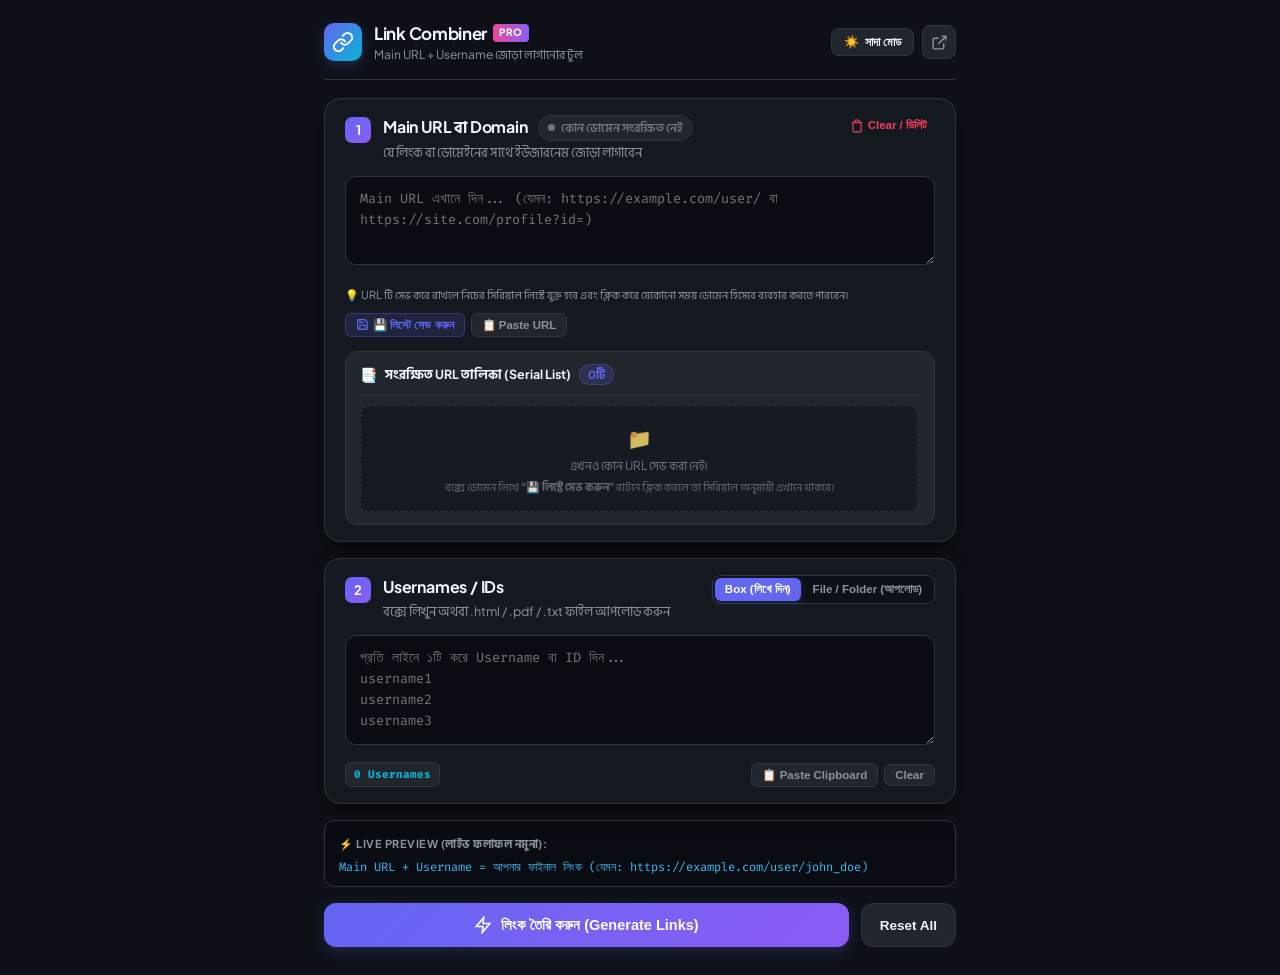
==== commit 157e4dda: "Add files via upload" ====
--- a/index.html
+++ b/index.html
@@ -82,21 +82,38 @@
           ></textarea>
         </div>
 
-        <!-- Saved Domain Presets & Quick Actions -->
+        <!-- Quick Actions & Save Button -->
         <div class="quick-preset-row">
           <div class="helper-info-group">
-            <span class="helper-text">💡 URL টি মেমোরিতে সেভ থাকে। Clear দিলে স্থায়ীভাবে মুছে যাবে।</span>
+            <span class="helper-text">💡 URL টি সেভ করে রাখলে নিচের সিরিয়াল লিস্টে যুক্ত হবে এবং ক্লিক করে যেকোনো সময় ডোমেন হিসেবে ব্যবহার করতে পারবেন।</span>
           </div>
           <div class="preset-action-btns">
-            <button id="saveBaseManualBtn" class="btn-chip" title="বর্তমান URL সেভ করে রাখুন">💾 Save Domain</button>
-            <button id="pasteBaseBtn" class="btn-chip primary-chip">📋 Paste URL</button>
-          </div>
-        </div>
-
-        <!-- Saved Domain History Tags (Optional Quick Select / Delete) -->
-        <div id="savedDomainsContainer" class="saved-domains-list" style="display: none;">
-          <span class="saved-list-label">সংরক্ষিত ডোমেন তালিকা:</span>
-          <div id="savedDomainsChips" class="domain-chips-wrapper">
+            <button id="saveBaseManualBtn" class="btn-chip primary-chip" title="এই URL টি সিরিয়াল লিস্টে সেভ করুন">
+              <svg viewBox="0 0 24 24" width="13" height="13" fill="none" stroke="currentColor" stroke-width="2.2">
+                <path d="M19 21H5a2 2 0 0 1-2-2V5a2 2 0 0 1 2-2h11l5 5v11a2 2 0 0 1-2 2z"></path>
+                <polyline points="17 21 17 13 7 13 7 21"></polyline>
+                <polyline points="7 3 7 8 15 8"></polyline>
+              </svg>
+              💾 লিস্টে সেভ করুন
+            </button>
+            <button id="pasteBaseBtn" class="btn-chip">📋 Paste URL</button>
+          </div>
+        </div>
+
+        <!-- Saved Domain Serial List Section -->
+        <div id="savedDomainsSection" class="saved-domains-section">
+          <div class="saved-domains-header">
+            <div class="saved-header-left">
+              <span class="saved-header-icon">📑</span>
+              <span class="saved-header-title">সংরক্ষিত URL তালিকা (Serial List)</span>
+              <span id="savedDomainsCount" class="saved-count-pill">0টি</span>
+            </div>
+            <button id="clearAllSavedDomainsBtn" class="btn-clear-all-domains" title="তালিকার সব URL মুছে ফেলুন" style="display: none;">
+              সব মুছুন
+            </button>
+          </div>
+
+          <div id="savedDomainsList" class="saved-domains-serial-list">
             <!-- Populated dynamically by JS -->
           </div>
         </div>
--- a/popup.css
+++ b/popup.css
@@ -411,58 +411,255 @@
   border-color: var(--accent-danger);
 }
 
-/* Saved Domains Chips List */
-.saved-domains-list {
-  margin-top: 10px;
-  padding-top: 10px;
-  border-top: 1px dashed var(--border-color);
-}
-
-.saved-list-label {
+/* Saved Domains Serial List Section */
+.saved-domains-section {
+  margin-top: 14px;
+  background: var(--bg-tertiary);
+  border: 1px solid var(--border-color);
+  border-radius: 12px;
+  padding: 12px 14px;
+  transition: all 0.25s ease;
+}
+
+.saved-domains-header {
+  display: flex;
+  justify-content: space-between;
+  align-items: center;
+  margin-bottom: 10px;
+  padding-bottom: 8px;
+  border-bottom: 1px solid var(--border-color);
+}
+
+.saved-header-left {
+  display: flex;
+  align-items: center;
+  gap: 8px;
+  font-size: 12.5px;
+  font-weight: 700;
+  color: var(--text-primary);
+}
+
+.saved-header-icon {
+  font-size: 14px;
+}
+
+.saved-count-pill {
+  background: rgba(99, 102, 241, 0.18);
+  color: var(--accent-primary);
   font-size: 11px;
-  color: var(--text-muted);
-  display: block;
-  margin-bottom: 6px;
-}
-
-.domain-chips-wrapper {
-  display: flex;
-  flex-wrap: wrap;
-  gap: 6px;
-}
-
-.domain-chip-item {
-  display: inline-flex;
-  align-items: center;
-  gap: 6px;
-  background: var(--bg-tertiary);
-  border: 1px solid var(--border-color);
-  border-radius: 6px;
-  padding: 3px 8px;
-  font-size: 11px;
-  font-family: var(--font-mono);
-  color: var(--text-secondary);
-  cursor: pointer;
-  transition: all 0.15s ease;
-}
-
-.domain-chip-item:hover {
-  border-color: var(--accent-primary);
-  color: var(--text-primary);
-}
-
-.domain-chip-item .remove-tag-btn {
+  font-weight: 700;
+  padding: 1px 8px;
+  border-radius: 12px;
+  border: 1px solid rgba(99, 102, 241, 0.3);
+}
+
+.btn-clear-all-domains {
   background: none;
   border: none;
+  font-size: 11px;
+  color: var(--accent-danger);
+  cursor: pointer;
+  padding: 2px 6px;
+  border-radius: 4px;
+  font-weight: 600;
+  transition: background 0.15s ease;
+}
+
+.btn-clear-all-domains:hover {
+  background: var(--accent-danger-bg);
+  text-decoration: underline;
+}
+
+.saved-domains-serial-list {
+  display: flex;
+  flex-direction: column;
+  gap: 7px;
+  max-height: 240px;
+  overflow-y: auto;
+  padding-right: 2px;
+}
+
+/* Custom scrollbar for serial list */
+.saved-domains-serial-list::-webkit-scrollbar {
+  width: 5px;
+}
+.saved-domains-serial-list::-webkit-scrollbar-thumb {
+  background: var(--border-color);
+  border-radius: 4px;
+}
+.saved-domains-serial-list::-webkit-scrollbar-thumb:hover {
+  background: var(--text-muted);
+}
+
+/* Row Item */
+.saved-domain-row {
+  display: flex;
+  align-items: center;
+  gap: 10px;
+  background: var(--bg-secondary);
+  border: 1px solid var(--border-color);
+  border-radius: 9px;
+  padding: 8px 12px;
+  cursor: pointer;
+  transition: all 0.2s cubic-bezier(0.16, 1, 0.3, 1);
+  position: relative;
+  user-select: none;
+}
+
+.saved-domain-row:hover {
+  border-color: var(--accent-primary);
+  background: var(--code-bg);
+  transform: translateY(-1px);
+  box-shadow: 0 3px 10px rgba(0, 0, 0, 0.08);
+}
+
+.saved-domain-row.is-active {
+  border-color: #10b981;
+  background: rgba(16, 185, 129, 0.09);
+  box-shadow: 0 0 0 1px rgba(16, 185, 129, 0.4);
+}
+
+.serial-badge {
+  width: 26px;
+  height: 26px;
+  border-radius: 7px;
+  background: var(--bg-tertiary);
+  border: 1px solid var(--border-color);
+  color: var(--text-secondary);
+  font-size: 11.5px;
+  font-weight: 700;
+  display: flex;
+  align-items: center;
+  justify-content: center;
+  flex-shrink: 0;
+  font-family: var(--font-mono);
+  transition: all 0.2s ease;
+}
+
+.saved-domain-row.is-active .serial-badge {
+  background: #10b981;
+  border-color: #10b981;
+  color: #ffffff;
+  box-shadow: 0 2px 6px rgba(16, 185, 129, 0.35);
+}
+
+.domain-main-content {
+  flex: 1;
+  min-width: 0;
+  display: flex;
+  flex-direction: column;
+  gap: 2px;
+}
+
+.domain-text {
+  font-family: var(--font-mono);
+  font-size: 12.5px;
+  font-weight: 500;
+  color: var(--text-primary);
+  white-space: nowrap;
+  overflow: hidden;
+  text-overflow: ellipsis;
+  direction: ltr;
+  text-align: left;
+}
+
+.domain-row-sub {
+  display: flex;
+  align-items: center;
+  gap: 6px;
+}
+
+.active-badge {
+  font-size: 10.5px;
+  font-weight: 700;
+  color: #10b981;
+  display: inline-flex;
+  align-items: center;
+  gap: 3px;
+}
+
+.click-hint {
+  font-size: 10.5px;
   color: var(--text-muted);
-  cursor: pointer;
+}
+
+.domain-row-actions {
+  display: flex;
+  align-items: center;
+  gap: 6px;
+  flex-shrink: 0;
+}
+
+.btn-use-domain {
+  background: var(--bg-tertiary);
+  border: 1px solid var(--border-color);
+  color: var(--text-primary);
+  font-size: 11px;
+  font-weight: 600;
+  padding: 4px 9px;
+  border-radius: 6px;
+  cursor: pointer;
+  display: inline-flex;
+  align-items: center;
+  gap: 4px;
+  transition: all 0.15s ease;
+}
+
+.btn-use-domain:hover {
+  background: var(--accent-primary);
+  border-color: var(--accent-primary);
+  color: #ffffff;
+}
+
+.saved-domain-row.is-active .btn-use-domain {
+  background: rgba(16, 185, 129, 0.2);
+  border-color: rgba(16, 185, 129, 0.4);
+  color: #10b981;
+  pointer-events: none;
+}
+
+.btn-remove-domain {
+  width: 28px;
+  height: 28px;
+  border-radius: 6px;
+  background: transparent;
+  border: 1px solid transparent;
+  color: var(--text-muted);
+  display: inline-flex;
+  align-items: center;
+  justify-content: center;
+  cursor: pointer;
+  transition: all 0.15s ease;
+}
+
+.btn-remove-domain:hover {
+  background: var(--accent-danger-bg);
+  border-color: rgba(239, 68, 68, 0.3);
+  color: var(--accent-danger);
+}
+
+.empty-saved-placeholder {
+  text-align: center;
+  padding: 16px 12px;
+  background: var(--bg-secondary);
+  border: 1px dashed var(--border-color);
+  border-radius: 8px;
+  color: var(--text-muted);
   font-size: 12px;
-  padding: 0 2px;
-  line-height: 1;
-}
-
-.domain-chip-item .remove-tag-btn:hover {
-  color: var(--accent-danger);
+  display: flex;
+  flex-direction: column;
+  align-items: center;
+  gap: 4px;
+}
+
+.empty-saved-placeholder .empty-icon {
+  font-size: 20px;
+  opacity: 0.8;
+}
+
+.empty-saved-placeholder p {
+  margin: 0;
+  line-height: 1.5;
 }
 
 /* STEP 2: MODE TOGGLE & BOX/FILE */
